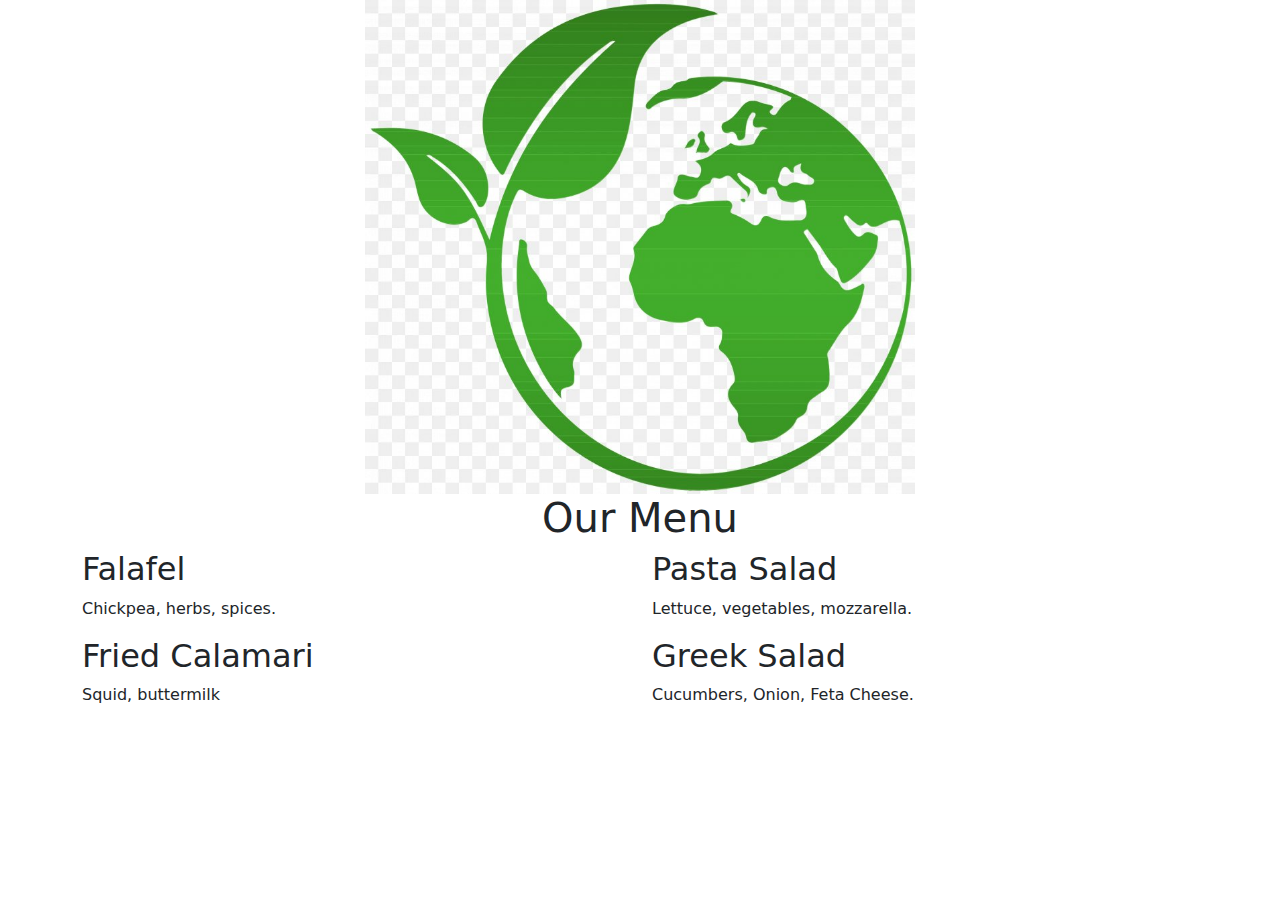
==== index_1.html @ 2fece446 "test commit" ====
<!DOCTYPE html>
<html>
<head>
    <title>Little Lemon</title>
    <link href="bootstrap.min.css" rel="stylesheet">
</head>
<body>
    <div class="container">
        <div class= "row">
            <div class= "col-12">   
                <div class ="text-center">
                    <img src="logo.jpg" class= "img-fluid" width= "550" height="200">
                </div>   
            </div>
        </div>
        <div class= "row">
            <div class= "col-12">
                <div class= "text-center">
                    <h1>Our Menu</h1>
                </div>
            </div>
        </div>
        <div class= "row">
            <div class= "col-12 col-lg-6">
                <h2>Falafel</h2>
                <p>Chickpea, herbs, spices.</p>
                <h2>Fried Calamari</h2>
                <p>Squid, buttermilk</p>
            </div>
            <div class= "col-12 col-lg-6">
                <h2>Pasta Salad</h2>
                <p>Lettuce, vegetables, mozzarella.</p>
                <h2>Greek Salad</h2>
                <p>Cucumbers, Onion, Feta Cheese.</p>
            </div>
        </div>
    </div>
    <script src="bootstrap.bundle.min.js"></script>
</body>
</html>
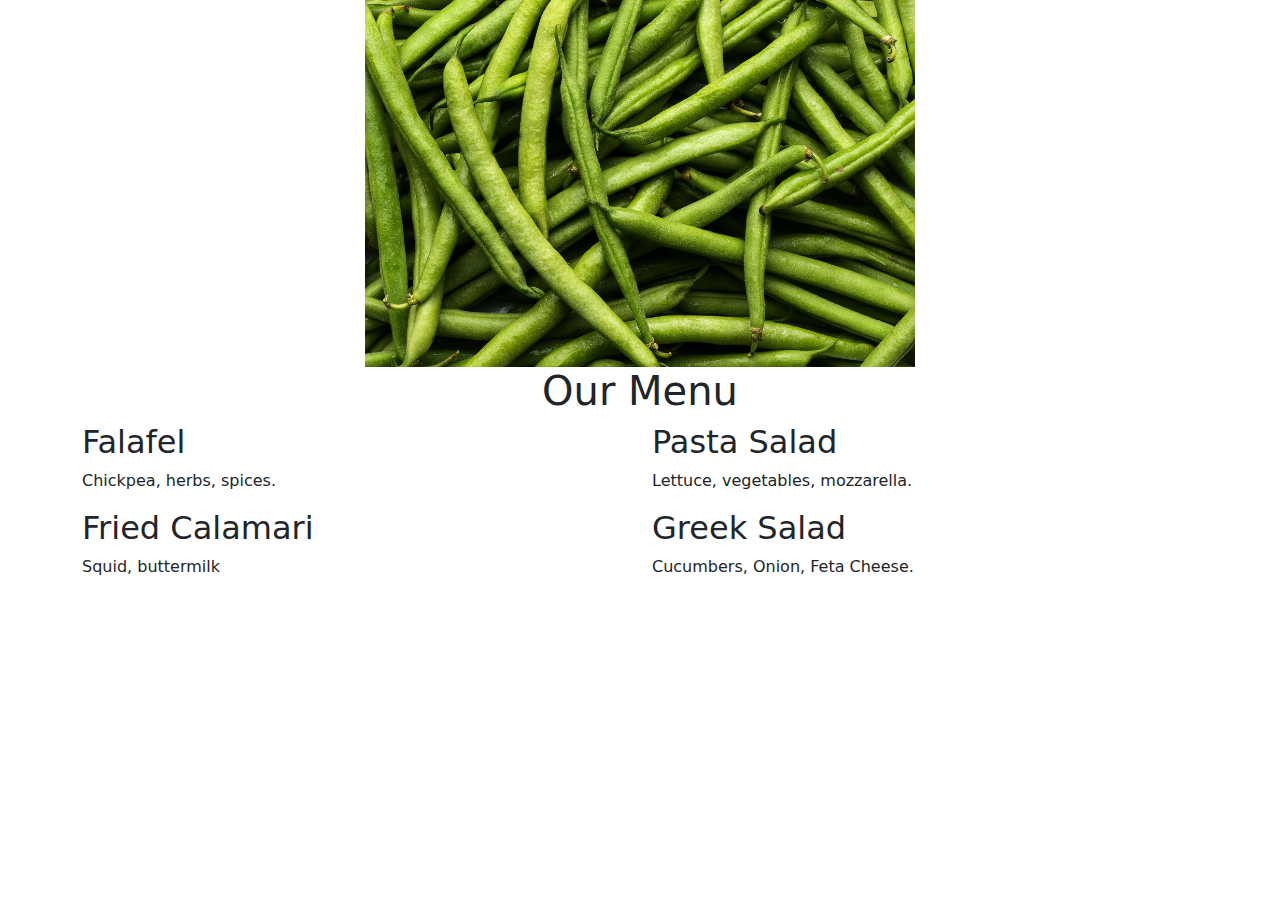
==== commit 2e1cf526: "test commit" ====
--- a/index_1.html
+++ b/index_1.html
@@ -9,7 +9,7 @@
         <div class= "row">
             <div class= "col-12">   
                 <div class ="text-center">
-                    <img src="logo.jpg" class= "img-fluid" width= "550" height="200">
+                    <img src="logo_1.jpg" class= "img-fluid" width= "550" height="200">
                 </div>   
             </div>
         </div>
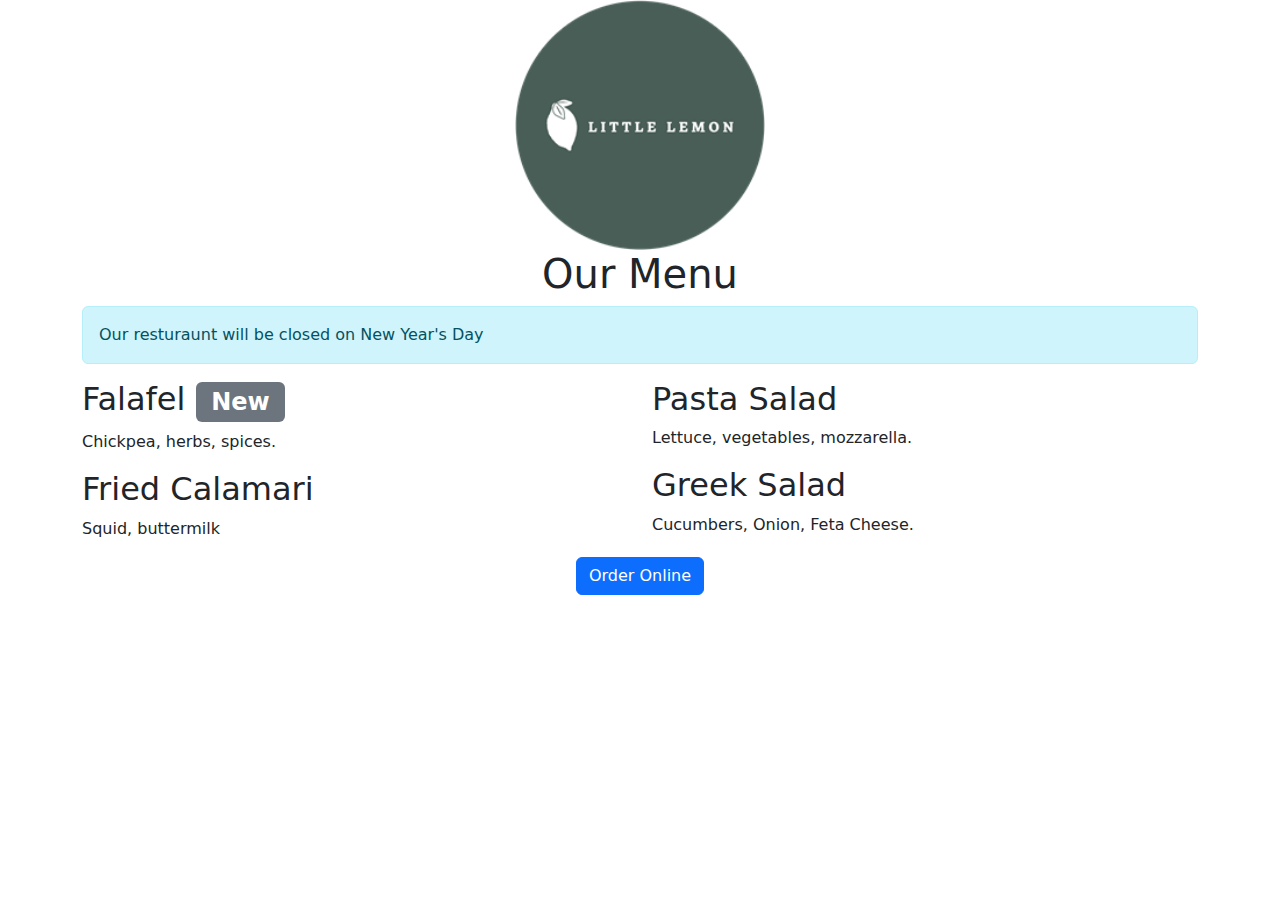
==== commit d442f0d0: "test commit" ====
--- a/index_1.html
+++ b/index_1.html
@@ -9,7 +9,7 @@
         <div class= "row">
             <div class= "col-12">   
                 <div class ="text-center">
-                    <img src="logo_1.jpg" class= "img-fluid" width= "550" height="200">
+                    <img src="logo.png" class= "img-fluid" width= "250" height="200">
                 </div>   
             </div>
         </div>
@@ -18,11 +18,14 @@
                 <div class= "text-center">
                     <h1>Our Menu</h1>
                 </div>
+                <div class="alert alert-info" role= "alert">
+                    Our resturaunt will be closed on New Year's Day
+                </div>
             </div>
         </div>
         <div class= "row">
             <div class= "col-12 col-lg-6">
-                <h2>Falafel</h2>
+                <h2>Falafel <span class="badge bg-secondary">New</span></h2>
                 <p>Chickpea, herbs, spices.</p>
                 <h2>Fried Calamari</h2>
                 <p>Squid, buttermilk</p>
@@ -34,6 +37,15 @@
                 <p>Cucumbers, Onion, Feta Cheese.</p>
             </div>
         </div>
+        <div class="row">
+            <div class="col-12">
+                <div class="col-12">  
+                </div>
+                <div class="text-center">
+                    <button type="button" class="btn btn-primary">Order Online</button>
+                </div>
+            </div>
+        </div>
     </div>
     <script src="bootstrap.bundle.min.js"></script>
 </body>
